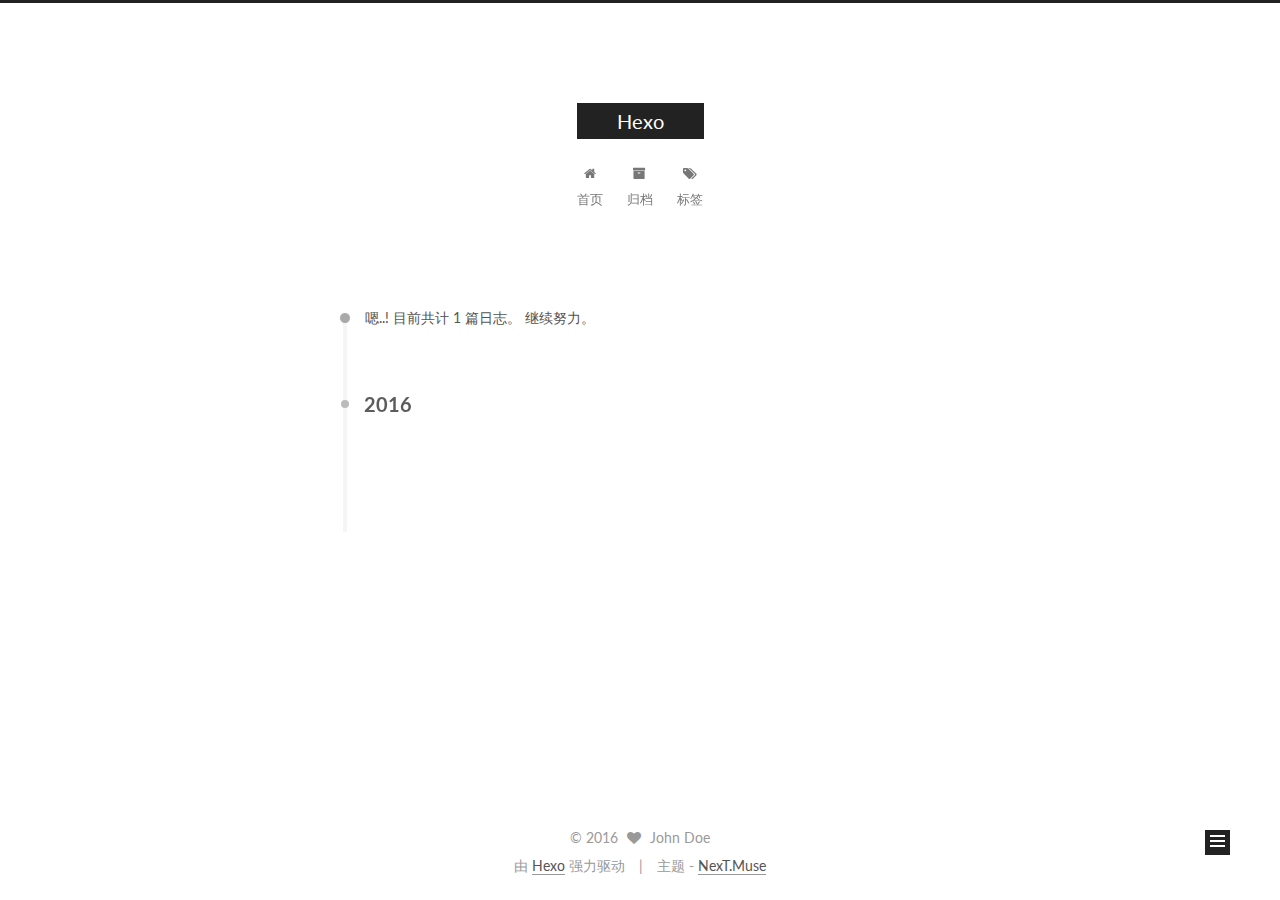
==== archives/index.html @ d37f1f88 "Site updated: 2016-05-10 18:14:00" ====
<!doctype html>



  


<html class="theme-next muse use-motion">
<head>
  <meta charset="UTF-8"/>
<meta http-equiv="X-UA-Compatible" content="IE=edge,chrome=1" />
<meta name="viewport" content="width=device-width, initial-scale=1, maximum-scale=1"/>



<meta http-equiv="Cache-Control" content="no-transform" />
<meta http-equiv="Cache-Control" content="no-siteapp" />












  
  
  <link href="/vendors/fancybox/source/jquery.fancybox.css?v=2.1.5" rel="stylesheet" type="text/css" />




  
  
  
  

  
    
    
  

  

  

  

  

  
    
    
    <link href="//fonts.googleapis.com/css?family=Lato:300,300italic,400,400italic,700,700italic&subset=latin,latin-ext" rel="stylesheet" type="text/css">
  






<link href="/vendors/font-awesome/css/font-awesome.min.css?v=4.4.0" rel="stylesheet" type="text/css" />

<link href="/css/main.css?v=5.0.1" rel="stylesheet" type="text/css" />


  <meta name="keywords" content="Hexo, NexT" />








  <link rel="shortcut icon" type="image/x-icon" href="/favicon.ico?v=5.0.1" />






<meta name="description">
<meta property="og:type" content="website">
<meta property="og:title" content="Hexo">
<meta property="og:url" content="http://yoursite.com/archives/index.html">
<meta property="og:site_name" content="Hexo">
<meta property="og:description">
<meta name="twitter:card" content="summary">
<meta name="twitter:title" content="Hexo">
<meta name="twitter:description">



<script type="text/javascript" id="hexo.configuration">
  var NexT = window.NexT || {};
  var CONFIG = {
    scheme: 'Muse',
    sidebar: {"position":"left","display":"post"},
    fancybox: true,
    motion: true,
    duoshuo: {
      userId: 0,
      author: '博主'
    }
  };
</script>

  <title> 归档 | Hexo </title>
</head>

<body itemscope itemtype="http://schema.org/WebPage" lang="zh-Hans">

  










  
  
    
  

  <div class="container one-collumn sidebar-position-left  page-archive  ">
    <div class="headband"></div>

    <header id="header" class="header" itemscope itemtype="http://schema.org/WPHeader">
      <div class="header-inner"><div class="site-meta ">
  

  <div class="custom-logo-site-title">
    <a href="/"  class="brand" rel="start">
      <span class="logo-line-before"><i></i></span>
      <span class="site-title">Hexo</span>
      <span class="logo-line-after"><i></i></span>
    </a>
  </div>
  <p class="site-subtitle"></p>
</div>

<div class="site-nav-toggle">
  <button>
    <span class="btn-bar"></span>
    <span class="btn-bar"></span>
    <span class="btn-bar"></span>
  </button>
</div>

<nav class="site-nav">
  

  
    <ul id="menu" class="menu">
      
        
        <li class="menu-item menu-item-home">
          <a href="/" rel="section">
            
              <i class="menu-item-icon fa fa-fw fa-home"></i> <br />
            
            首页
          </a>
        </li>
      
        
        <li class="menu-item menu-item-archives">
          <a href="/archives" rel="section">
            
              <i class="menu-item-icon fa fa-fw fa-archive"></i> <br />
            
            归档
          </a>
        </li>
      
        
        <li class="menu-item menu-item-tags">
          <a href="/tags" rel="section">
            
              <i class="menu-item-icon fa fa-fw fa-tags"></i> <br />
            
            标签
          </a>
        </li>
      

      
    </ul>
  

  
</nav>

 </div>
    </header>

    <main id="main" class="main">
      <div class="main-inner">
        <div class="content-wrap">
          <div id="content" class="content">
            

  <section id="posts" class="posts-collapse">
    <span class="archive-move-on"></span>

    <span class="archive-page-counter">
      
      
      
        
      
      嗯..! 目前共计 1 篇日志。 继续努力。
    </span>

    

      
      
      

      
        
        <div class="collection-title">
          <h2 class="archive-year motion-element" id="archive-year-2016">2016</h2>
        </div>
      
      

      

  <article class="post post-type-normal" itemscope itemtype="http://schema.org/Article">
    <header class="post-header">

      <h1 class="post-title">
        
            <a class="post-title-link" href="/2016/05/10/hello-world/" itemprop="url">
              
                <span itemprop="name">Hello World</span>
              
            </a>
        
      </h1>

      <div class="post-meta">
        <time class="post-time" itemprop="dateCreated"
              datetime="2016-05-10T17:59:43+08:00"
              content="2016-05-10" >
          05-10
        </time>
      </div>

    </header>
  </article>



    

  </section>

  



          </div>
          


          

        </div>
        
          
  
  <div class="sidebar-toggle">
    <div class="sidebar-toggle-line-wrap">
      <span class="sidebar-toggle-line sidebar-toggle-line-first"></span>
      <span class="sidebar-toggle-line sidebar-toggle-line-middle"></span>
      <span class="sidebar-toggle-line sidebar-toggle-line-last"></span>
    </div>
  </div>

  <aside id="sidebar" class="sidebar">
    <div class="sidebar-inner">

      

      

      <section class="site-overview sidebar-panel  sidebar-panel-active ">
        <div class="site-author motion-element" itemprop="author" itemscope itemtype="http://schema.org/Person">
          <img class="site-author-image" itemprop="image"
               src="/images/avatar.gif"
               alt="John Doe" />
          <p class="site-author-name" itemprop="name">John Doe</p>
          <p class="site-description motion-element" itemprop="description"></p>
        </div>
        <nav class="site-state motion-element">
          <div class="site-state-item site-state-posts">
            <a href="/archives">
              <span class="site-state-item-count">1</span>
              <span class="site-state-item-name">日志</span>
            </a>
          </div>

          

          

        </nav>

        

        <div class="links-of-author motion-element">
          
        </div>

        
        

        
        

      </section>

      

    </div>
  </aside>


        
      </div>
    </main>

    <footer id="footer" class="footer">
      <div class="footer-inner">
        <div class="copyright" >
  
  &copy; 
  <span itemprop="copyrightYear">2016</span>
  <span class="with-love">
    <i class="fa fa-heart"></i>
  </span>
  <span class="author" itemprop="copyrightHolder">John Doe</span>
</div>

<div class="powered-by">
  由 <a class="theme-link" href="http://hexo.io">Hexo</a> 强力驱动
</div>

<div class="theme-info">
  主题 -
  <a class="theme-link" href="https://github.com/iissnan/hexo-theme-next">
    NexT.Muse
  </a>
</div>

        

        
      </div>
    </footer>

    <div class="back-to-top">
      <i class="fa fa-arrow-up"></i>
    </div>
  </div>

  

<script type="text/javascript">
  if (Object.prototype.toString.call(window.Promise) !== '[object Function]') {
    window.Promise = null;
  }
</script>









  



  
  <script type="text/javascript" src="/vendors/jquery/index.js?v=2.1.3"></script>

  
  <script type="text/javascript" src="/vendors/fastclick/lib/fastclick.min.js?v=1.0.6"></script>

  
  <script type="text/javascript" src="/vendors/jquery_lazyload/jquery.lazyload.js?v=1.9.7"></script>

  
  <script type="text/javascript" src="/vendors/velocity/velocity.min.js?v=1.2.1"></script>

  
  <script type="text/javascript" src="/vendors/velocity/velocity.ui.min.js?v=1.2.1"></script>

  
  <script type="text/javascript" src="/vendors/fancybox/source/jquery.fancybox.pack.js?v=2.1.5"></script>


  


  <script type="text/javascript" src="/js/src/utils.js?v=5.0.1"></script>

  <script type="text/javascript" src="/js/src/motion.js?v=5.0.1"></script>



  
  

  
  
    <script type="text/javascript" id="motion.page.archive">
      $('.archive-year').velocity('transition.slideLeftIn');
    </script>
  


  


  <script type="text/javascript" src="/js/src/bootstrap.js?v=5.0.1"></script>



  



  



  
  
  

  

  

</body>
</html>
---- css/main.css ----
/* normalize.css v3.0.2 | MIT License | git.io/normalize */
html {
  font-family: sans-serif; /* 1 */
  -ms-text-size-adjust: 100%; /* 2 */
  -webkit-text-size-adjust: 100%; /* 2 */
}
body {
  margin: 0;
}
article,
aside,
details,
figcaption,
figure,
footer,
header,
hgroup,
main,
menu,
nav,
section,
summary {
  display: block;
}
audio,
canvas,
progress,
video {
  display: inline-block; /* 1 */
  vertical-align: baseline; /* 2 */
}
audio:not([controls]) {
  display: none;
  height: 0;
}
[hidden],
template {
  display: none;
}
a {
  background-color: transparent;
}
a:active,
a:hover {
  outline: 0;
}
abbr[title] {
  border-bottom: 1px dotted;
}
b,
strong {
  font-weight: bold;
}
dfn {
  font-style: italic;
}
h1 {
  font-size: 2em;
  margin: 0.67em 0;
}
mark {
  background: #ff0;
  color: #000;
}
small {
  font-size: 80%;
}
sub,
sup {
  font-size: 75%;
  line-height: 0;
  position: relative;
  vertical-align: baseline;
}
sup {
  top: -0.5em;
}
sub {
  bottom: -0.25em;
}
img {
  border: 0;
}
svg:not(:root) {
  overflow: hidden;
}
figure {
  margin: 1em 40px;
}
hr {
  -moz-box-sizing: content-box;
  box-sizing: content-box;
  height: 0;
}
pre {
  overflow: auto;
}
code,
kbd,
pre,
samp {
  font-family: monospace, monospace;
  font-size: 1em;
}
button,
input,
optgroup,
select,
textarea {
  color: inherit; /* 1 */
  font: inherit; /* 2 */
  margin: 0; /* 3 */
}
button {
  overflow: visible;
}
button,
select {
  text-transform: none;
}
button,
html input[type="button"],
input[type="reset"],
input[type="submit"] {
  -webkit-appearance: button; /* 2 */
  cursor: pointer; /* 3 */
}
button[disabled],
html input[disabled] {
  cursor: default;
}
button::-moz-focus-inner,
input::-moz-focus-inner {
  border: 0;
  padding: 0;
}
input {
  line-height: normal;
}
input[type="checkbox"],
input[type="radio"] {
  box-sizing: border-box; /* 1 */
  padding: 0; /* 2 */
}
input[type="number"]::-webkit-inner-spin-button,
input[type="number"]::-webkit-outer-spin-button {
  height: auto;
}
input[type="search"] {
  -webkit-appearance: textfield; /* 1 */
  -moz-box-sizing: content-box;
  -webkit-box-sizing: content-box; /* 2 */
  box-sizing: content-box;
}
input[type="search"]::-webkit-search-cancel-button,
input[type="search"]::-webkit-search-decoration {
  -webkit-appearance: none;
}
fieldset {
  border: 1px solid #c0c0c0;
  margin: 0 2px;
  padding: 0.35em 0.625em 0.75em;
}
legend {
  border: 0; /* 1 */
  padding: 0; /* 2 */
}
textarea {
  overflow: auto;
}
optgroup {
  font-weight: bold;
}
table {
  border-collapse: collapse;
  border-spacing: 0;
}
td,
th {
  padding: 0;
}
::selection {
  background: #262a30;
  color: #fff;
}
body {
  position: relative;
  font-family: 'Lato', "PingFang SC", "Microsoft YaHei", sans-serif;
  font-size: 14px;
  line-height: 2;
  color: #555;
  background: #fff;
}
@media (max-width: 767px) {
  body {
    padding-right: 0 !important;
  }
}
@media (min-width: 768px) and (max-width: 991px) {
  body {
    padding-right: 0 !important;
  }
}
@media (min-width: 1600px) {
  body {
    font-size: 16px;
  }
}
h1,
h2,
h3,
h4,
h5,
h6 {
  margin: 0;
  padding: 0;
  font-weight: bold;
  line-height: 1.5;
  font-family: 'Lato', "PingFang SC", "Microsoft YaHei", sans-serif;
}
h2,
h3,
h4,
h5,
h6 {
  margin: 20px 0 15px;
}
h1 {
  font-size: 22px;
}
@media (max-width: 767px) {
  h1 {
    font-size: 18px;
  }
}
h2 {
  font-size: 20px;
}
@media (max-width: 767px) {
  h2 {
    font-size: 16px;
  }
}
h3 {
  font-size: 18px;
}
@media (max-width: 767px) {
  h3 {
    font-size: 14px;
  }
}
h4 {
  font-size: 16px;
}
@media (max-width: 767px) {
  h4 {
    font-size: 12px;
  }
}
h5 {
  font-size: 14px;
}
@media (max-width: 767px) {
  h5 {
    font-size: 10px;
  }
}
h6 {
  font-size: 12px;
}
@media (max-width: 767px) {
  h6 {
    font-size: 8px;
  }
}
p {
  margin: 0 0 25px 0;
}
a {
  color: #555;
  text-decoration: none;
  border-bottom: 1px solid #999;
  word-wrap: break-word;
}
a:hover {
  color: #222;
  border-bottom-color: #222;
}
ul {
  list-style: none;
}
blockquote {
  margin: 0;
  padding: 0;
}
img {
  display: block;
  margin: auto;
  max-width: 100%;
  height: auto;
}
hr {
  margin: 40px 0;
  height: 3px;
  border: none;
  background-color: #ddd;
  background-image: repeating-linear-gradient(-45deg, #fff, #fff 4px, transparent 4px, transparent 8px);
}
blockquote {
  padding: 0 15px;
  color: #666;
  border-left: 4px solid #ddd;
}
blockquote cite::before {
  content: "-";
  padding: 0 5px;
}
dt {
  font-weight: 700;
}
dd {
  margin: 0;
  padding: 0;
}
.text-left {
  text-align: left;
}
.text-center {
  text-align: center;
}
.text-right {
  text-align: right;
}
.text-justify {
  text-align: justify;
}
.text-nowrap {
  white-space: nowrap;
}
.text-lowercase {
  text-transform: lowercase;
}
.text-uppercase {
  text-transform: uppercase;
}
.text-capitalize {
  text-transform: capitalize;
}
.center-block {
  display: block;
  margin-left: auto;
  margin-right: auto;
}
.clearfix:before,
.clearfix:after {
  content: " ";
  display: table;
}
.clearfix:after {
  clear: both;
}
.pullquote {
  width: 45%;
}
.pullquote.left {
  float: left;
  margin-left: 5px;
  margin-right: 10px;
}
.pullquote.right {
  float: right;
  margin-left: 10px;
  margin-right: 5px;
}
.affix.affix.affix {
  position: fixed;
}
.translation {
  margin-top: -20px;
  font-size: 14px;
  color: #999;
}
.scrollbar-measure {
  width: 100px;
  height: 100px;
  overflow: scroll;
  position: absolute;
  top: -9999px;
}
.use-motion .motion-element {
  opacity: 0;
}
#local-search-input {
  padding: 3px;
  border: none;
  text-indent: 14px;
  border-radius: 0;
  width: 140px;
  outline: none;
  border-bottom: 1px solid #999;
  background: inherit;
  opacity: 0.5;
}
#local-search-input:focus {
  opacity: 1;
}
.search-icon {
  position: absolute;
  top: 9px;
}
table {
  margin: 20px 0;
  width: 100%;
  border-collapse: collapse;
  border-spacing: 0;
  border: 1px solid #ddd;
  font-size: 14px;
  table-layout: fixed;
  word-wrap: break-all;
}
table>tbody>tr:nth-of-type(odd) {
  background-color: #f9f9f9;
}
table>tbody>tr:hover {
  background-color: #f5f5f5;
}
caption,
th,
td {
  padding: 8px;
  text-align: left;
  vertical-align: middle;
  font-weight: normal;
}
th,
td {
  border-bottom: 3px solid #ddd;
  border-right: 1px solid #eee;
}
th {
  padding-bottom: 10px;
  font-weight: 700;
}
td {
  border-bottom-width: 1px;
}
html,
body {
  height: 100%;
}
.container {
  position: relative;
  min-height: 100%;
}
.header-inner {
  margin: 0 auto;
  padding: 100px 0 70px;
  width: 700px;
}
@media (min-width: 1600px) {
  .container .header-inner {
    width: 900px;
  }
}
.main {
  padding-bottom: 150px;
}
.main-inner {
  margin: 0 auto;
  width: 700px;
}
@media (min-width: 1600px) {
  .container .main-inner {
    width: 900px;
  }
}
.footer {
  position: absolute;
  left: 0;
  bottom: 0;
  width: 100%;
  min-height: 50px;
}
.footer-inner {
  box-sizing: border-box;
  margin: 20px auto;
  width: 700px;
}
@media (min-width: 1600px) {
  .container .footer-inner {
    width: 900px;
  }
}
pre,
.highlight {
  overflow: auto;
  margin: 20px 0;
  padding: 15px;
  font-size: 13px;
  color: #ccc;
  background: #2d2d2d;
  line-height: 1.6;
}
pre,
code {
  font-family: consolas, Menlo, "PingFang SC", "Microsoft YaHei", monospace;
}
code {
  padding: 2px 4px;
  word-break: break-all;
  color: #555;
  background: #eee;
  border-radius: 4px;
  font-size: 13px;
}
pre code {
  padding: 0;
  color: #ccc;
  background: none;
  text-shadow: none;
}
.highlight pre {
  border: none;
  margin: 0;
  padding: 1px;
}
.highlight table {
  margin: 0;
  width: auto;
  border: none;
}
.highlight td {
  border: none;
  padding: 0;
}
.highlight figcaption {
  font-size: 1em;
  color: #ccc;
  line-height: 1em;
  margin-bottom: 1em;
}
.highlight figcaption:before,
.highlight figcaption:after {
  content: " ";
  display: table;
}
.highlight figcaption:after {
  clear: both;
}
.highlight figcaption a {
  float: right;
  color: #ccc;
}
.highlight figcaption a:hover {
  border-bottom-color: #ccc;
}
.highlight .gutter pre {
  color: #666;
  text-align: right;
  padding-right: 20px;
}
.highlight .line {
  height: 20px;
}
.gist table {
  width: auto;
}
.gist table td {
  border: none;
}
pre .comment {
  color: #999;
}
pre .variable,
pre .attribute,
pre .tag,
pre .regexp,
pre .ruby .constant,
pre .xml .tag .title,
pre .xml .pi,
pre .xml .doctype,
pre .html .doctype,
pre .css .id,
pre .css .class,
pre .css .pseudo {
  color: #f2777a;
}
pre .number,
pre .preprocessor,
pre .built_in,
pre .literal,
pre .params,
pre .constant,
pre .command {
  color: #f99157;
}
pre .ruby .class .title,
pre .css .rules .attribute,
pre .string,
pre .value,
pre .inheritance,
pre .header,
pre .ruby .symbol,
pre .xml .cdata,
pre .special,
pre .number,
pre .formula {
  color: #9c9;
}
pre .title,
pre .css .hexcolor {
  color: #6cc;
}
pre .function,
pre .python .decorator,
pre .python .title,
pre .ruby .function .title,
pre .ruby .title .keyword,
pre .perl .sub,
pre .javascript .title,
pre .coffeescript .title {
  color: #69c;
}
pre .keyword,
pre .javascript .function {
  color: #c9c;
}
.full-image.full-image.full-image {
  border: none;
  max-width: 100%;
  width: auto;
  margin: 20px auto;
}
@media (min-width: 992px) {
  .full-image.full-image.full-image {
    max-width: none;
    width: 126%;
    margin: 0 -13%;
  }
}
.blockquote-center,
.page-home .post-type-quote blockquote,
.page-post-detail .post-type-quote blockquote {
  position: relative;
  margin: 40px 0;
  padding: 0;
  border-left: none;
  text-align: center;
}
.blockquote-center::before,
.page-home .post-type-quote blockquote::before,
.page-post-detail .post-type-quote blockquote::before,
.blockquote-center::after,
.page-home .post-type-quote blockquote::after,
.page-post-detail .post-type-quote blockquote::after {
  position: absolute;
  content: ' ';
  display: block;
  width: 100%;
  height: 24px;
  opacity: 0.2;
  background-repeat: no-repeat;
  background-position: 0 -6px;
  background-size: 22px 22px;
}
.blockquote-center::before,
.page-home .post-type-quote blockquote::before,
.page-post-detail .post-type-quote blockquote::before {
  top: -20px;
  background-image: url("../images/quote-l.svg");
  border-top: 1px solid #ccc;
}
.blockquote-center::after,
.page-home .post-type-quote blockquote::after,
.page-post-detail .post-type-quote blockquote::after {
  bottom: -20px;
  background-image: url("../images/quote-r.svg");
  border-bottom: 1px solid #ccc;
  background-position: 100% 8px;
}
.blockquote-center p,
.page-home .post-type-quote blockquote p,
.page-post-detail .post-type-quote blockquote p,
.blockquote-center div,
.page-home .post-type-quote blockquote div,
.page-post-detail .post-type-quote blockquote div {
  text-align: center;
}
.post .post-body .group-picture img {
  box-sizing: border-box;
  padding: 0 3px;
  border: none;
}
.post .group-picture-row {
  overflow: hidden;
  margin-top: 6px;
}
.post .group-picture-row:first-child {
  margin-top: 0;
}
.post .group-picture-column {
  float: left;
}
.page-post-detail .post-body .group-picture-column {
  float: none;
  margin-top: 10px;
  width: auto !important;
}
.page-post-detail .post-body .group-picture-column img {
  margin: 0 auto;
}
.page-archive .group-picture-container {
  overflow: hidden;
}
.page-archive .group-picture-row {
  float: left;
}
.page-archive .group-picture-row:first-child {
  margin-top: 6px;
}
.page-archive .group-picture-column {
  max-width: 150px;
  max-height: 150px;
}
.btn {
  display: inline-block;
  padding: 0 20px;
  font-size: 14px;
  color: #fff;
  background: #222;
  border: 2px solid #222;
  text-decoration: none;
  border-radius: 0;
  transition-property: background-color;
  transition-duration: 0.2s;
  transition-timing-function: ease-in-out;
  transition-delay: 0s;
}
.btn:hover,
.post-more-link .btn:hover {
  border-color: #222;
  color: #222;
  background: #fff;
}
.btn-bar {
  display: block;
  width: 22px;
  height: 2px;
  background: #555;
  border-radius: 1px;
}
.btn-bar+.btn-bar {
  margin-top: 4px;
}
.pagination {
  margin: 120px 0 40px;
  text-align: center;
  border-top: 1px solid #eee;
}
.page-number-basic,
.pagination .prev,
.pagination .next,
.pagination .page-number,
.pagination .space {
  display: inline-block;
  position: relative;
  top: -1px;
  margin: 0 10px;
  padding: 0 10px;
  line-height: 30px;
}
@media (max-width: 767px) {
  .page-number-basic,
  .pagination .prev,
  .pagination .next,
  .pagination .page-number,
  .pagination .space {
    margin: 0 5px;
  }
}
.pagination .prev,
.pagination .next,
.pagination .page-number {
  border-bottom: 0;
  border-top: 1px solid #eee;
  transition-property: border-color;
  transition-duration: 0.2s;
  transition-timing-function: ease-in-out;
  transition-delay: 0s;
}
.pagination .prev:hover,
.pagination .next:hover,
.pagination .page-number:hover {
  border-top-color: #222;
}
.pagination .space {
  padding: 0;
  margin: 0;
}
.pagination .prev {
  margin-left: 0;
}
.pagination .next {
  margin-right: 0;
}
.pagination .page-number.current {
  color: #fff;
  background: #ccc;
  border-top-color: #ccc;
}
@media (max-width: 767px) {
  .pagination {
    border-top: none;
  }
  .pagination .prev,
  .pagination .next,
  .pagination .page-number {
    margin-bottom: 10px;
    border-top: 0;
    border-bottom: 1px solid #eee;
  }
  .pagination .prev:hover,
  .pagination .next:hover,
  .pagination .page-number:hover {
    border-bottom-color: #222;
  }
}
.comments {
  margin: 60px 20px 0;
}
.tag-cloud {
  text-align: center;
}
.tag-cloud a {
  display: inline-block;
  margin: 10px;
}
.back-to-top {
  box-sizing: border-box;
  position: fixed;
  bottom: -100px;
  right: 50px;
  z-index: 1050;
  padding: 0 6px;
  width: 25px;
  background: #222;
  font-size: 12px;
  opacity: 1;
  color: #fff;
  cursor: pointer;
  text-align: center;
  -webkit-transform: translateZ(0);
  transition-property: bottom;
  transition-duration: 0.2s;
  transition-timing-function: ease-in-out;
  transition-delay: 0s;
}
@media (max-width: 767px) {
  .back-to-top {
    display: none;
  }
}
@media (min-width: 768px) and (max-width: 991px) {
  .back-to-top {
    display: none;
  }
}
.back-to-top.back-to-top-on {
  bottom: 19px;
}
.header {
  background: #fff;
}
.header-inner {
  position: relative;
}
.headband {
  height: 3px;
  background: #222;
}
.site-meta {
  margin: 0;
  text-align: center;
}
@media (max-width: 767px) {
  .site-meta {
    text-align: center;
  }
}
.brand {
  position: relative;
  display: inline-block;
  padding: 0 40px;
  color: #fff;
  background: #222;
  border-bottom: none;
}
.brand:hover {
  color: #fff;
}
.logo {
  display: inline-block;
  margin-right: 5px;
  line-height: 36px;
  vertical-align: top;
}
.site-title {
  display: inline-block;
  vertical-align: top;
  line-height: 36px;
  font-size: 20px;
  font-weight: normal;
  font-family: 'Lato', "PingFang SC", "Microsoft YaHei", sans-serif;
}
.site-subtitle {
  margin-top: 10px;
  font-size: 13px;
  color: #999;
}
.use-motion .brand {
  opacity: 0;
}
.use-motion .logo,
.use-motion .site-title,
.use-motion .site-subtitle {
  opacity: 0;
  position: relative;
  top: -10px;
}
.site-nav-toggle {
  display: none;
  position: absolute;
  top: 10px;
  left: 10px;
}
@media (max-width: 767px) {
  .site-nav-toggle {
    display: block;
  }
}
.site-nav-toggle button {
  margin-top: 2px;
  padding: 9px 10px;
  background: transparent;
  border: none;
}
@media (max-width: 767px) {
  .site-nav {
    display: none;
    margin: 0 -10px;
    padding: 0 10px;
    clear: both;
    border-top: 1px solid #ddd;
  }
}
@media (min-width: 768px) and (max-width: 991px) {
  .site-nav {
    display: block !important;
  }
}
@media (min-width: 992px) {
  .site-nav {
    display: block !important;
  }
}
.menu {
  margin-top: 20px;
  padding-left: 0;
  text-align: center;
}
.menu .menu-item {
  display: inline-block;
  margin: 0 10px;
}
@media screen and (max-width: 767px) {
  .menu .menu-item {
    margin-top: 10px;
  }
}
.menu .menu-item a {
  display: block;
  font-size: 13px;
  text-transform: capitalize;
  line-height: inherit;
  border-bottom: 1px solid transparent;
  transition-property: border-color;
  transition-duration: 0.2s;
  transition-timing-function: ease-in-out;
  transition-delay: 0s;
}
.menu .menu-item a:hover {
  border-bottom-color: #222;
}
.menu .menu-item .fa {
  margin-right: 5px;
}
.use-motion .menu-item {
  opacity: 0;
}
.post-body {
  font-family: 'Lato', "PingFang SC", "Microsoft YaHei", sans-serif;
}
@media (max-width: 767px) {
  .post-body {
    word-break: break-word;
  }
}
.post-body .fancybox img {
  display: block !important;
  margin: 0 auto;
  cursor: pointer;
  cursor: zoom-in;
  cursor: -webkit-zoom-in;
}
.post-body .image-caption,
.post-body .figure .caption {
  margin: 10px auto 15px;
  text-align: center;
  font-size: 14px;
  color: #999;
  font-weight: bold;
  line-height: 1;
}
.post-sticky-flag {
  display: inline-block;
  font-size: 16px;
  -ms-transform: rotate(30deg);
  -webkit-transform: rotate(30deg);
  -moz-transform: rotate(30deg);
  -ms-transform: rotate(30deg);
  -o-transform: rotate(30deg);
  transform: rotate(30deg);
}
.posts-expand {
  padding-top: 40px;
}
@media (max-width: 767px) {
  .posts-expand {
    margin: 0 20px;
  }
  .post-body pre,
  .post-body .highlight {
    padding: 10px;
  }
  .post-body pre .gutter pre,
  .post-body .highlight .gutter pre {
    padding-right: 10px;
  }
}
@media (min-width: 992px) {
  .posts-expand .post-body {
    text-align: justify;
  }
}
.posts-expand .post-body h2,
.posts-expand .post-body h3,
.posts-expand .post-body h4,
.posts-expand .post-body h5,
.posts-expand .post-body h6 {
  padding-top: 10px;
}
.posts-expand .post-body h2 .header-anchor,
.posts-expand .post-body h3 .header-anchor,
.posts-expand .post-body h4 .header-anchor,
.posts-expand .post-body h5 .header-anchor,
.posts-expand .post-body h6 .header-anchor {
  float: right;
  margin-left: 10px;
  color: #ccc;
  border-bottom-style: none;
  visibility: hidden;
}
.posts-expand .post-body h2 .header-anchor:hover,
.posts-expand .post-body h3 .header-anchor:hover,
.posts-expand .post-body h4 .header-anchor:hover,
.posts-expand .post-body h5 .header-anchor:hover,
.posts-expand .post-body h6 .header-anchor:hover {
  color: inherit;
}
.posts-expand .post-body h2:hover .header-anchor,
.posts-expand .post-body h3:hover .header-anchor,
.posts-expand .post-body h4:hover .header-anchor,
.posts-expand .post-body h5:hover .header-anchor,
.posts-expand .post-body h6:hover .header-anchor {
  visibility: visible;
}
.posts-expand .post-body ul li {
  list-style: circle;
}
.posts-expand .post-body img {
  box-sizing: border-box;
  margin: auto;
  padding: 3px;
  border: 1px solid #ddd;
}
.posts-expand .fancybox img {
  margin: 0 auto;
}
@media (max-width: 767px) {
  .posts-collapse {
    margin: 0 20px;
  }
  .posts-collapse .post-title,
  .posts-collapse .post-meta {
    display: block;
    width: auto;
    text-align: left;
  }
}
.posts-collapse {
  position: relative;
  z-index: 1010;
  margin-left: 55px;
}
.posts-collapse::after {
  content: " ";
  position: absolute;
  top: 20px;
  left: 0;
  margin-left: -2px;
  width: 4px;
  height: 100%;
  background: #f5f5f5;
  z-index: -1;
}
@media (max-width: 767px) {
  .posts-collapse {
    margin: 0 20px;
  }
}
.posts-collapse .collection-title {
  position: relative;
  margin: 60px 0;
}
.posts-collapse .collection-title h2 {
  margin-left: 20px;
}
.posts-collapse .collection-title small {
  color: #bbb;
}
.posts-collapse .collection-title::before {
  content: " ";
  position: absolute;
  left: 0;
  top: 50%;
  margin-left: -4px;
  margin-top: -4px;
  width: 8px;
  height: 8px;
  background: #bbb;
  border-radius: 50%;
}
.posts-collapse .post {
  margin: 30px 0;
}
.posts-collapse .post-header {
  position: relative;
  transition-duration: 0.2s;
  transition-timing-function: ease-in-out;
  transition-delay: 0s;
  transition-property: border;
  border-bottom: 1px dashed #ccc;
}
.posts-collapse .post-header::before {
  content: " ";
  position: absolute;
  left: 0;
  top: 12px;
  width: 6px;
  height: 6px;
  margin-left: -4px;
  background: #bbb;
  border-radius: 50%;
  border: 1px solid #fff;
  transition-duration: 0.2s;
  transition-timing-function: ease-in-out;
  transition-delay: 0s;
  transition-property: background;
}
.posts-collapse .post-header:hover {
  border-bottom-color: #666;
}
.posts-collapse .post-header:hover::before {
  background: #222;
}
.posts-collapse .post-meta {
  position: absolute;
  font-size: 12px;
  left: 20px;
  top: 5px;
}
.posts-collapse .post-comments-count {
  display: none;
}
.posts-collapse .post-title {
  margin-left: 60px;
  font-size: 16px;
  font-weight: normal;
  line-height: inherit;
}
.posts-collapse .post-title::after {
  margin-left: 3px;
  opacity: 0.6;
}
.posts-collapse .post-title a {
  color: #666;
  border-bottom: none;
}
.page-home .post-type-quote .post-header,
.page-post-detail .post-type-quote .post-header,
.page-home .post-type-quote .post-tags,
.page-post-detail .post-type-quote .post-tags {
  display: none;
}
.posts-expand .post-title {
  font-size: 26px;
  text-align: center;
  word-break: break-word;
  font-weight: 400;
}
@media (max-width: 767px) {
  .posts-expand .post-title {
    font-size: 22px;
  }
}
.posts-expand .post-title-link {
  display: inline-block;
  position: relative;
  color: #555;
  border-bottom: none;
  line-height: 1.2;
  vertical-align: top;
}
.posts-expand .post-title-link::before {
  content: "";
  position: absolute;
  width: 100%;
  height: 2px;
  bottom: 0;
  left: 0;
  background-color: #000;
  visibility: hidden;
  -webkit-transform: scaleX(0);
  -moz-transform: scaleX(0);
  -ms-transform: scaleX(0);
  -o-transform: scaleX(0);
  transform: scaleX(0);
  transition-duration: 0.2s;
  transition-timing-function: ease-in-out;
  transition-delay: 0s;
}
.posts-expand .post-title-link:hover::before {
  visibility: visible;
  -webkit-transform: scaleX(1);
  -moz-transform: scaleX(1);
  -ms-transform: scaleX(1);
  -o-transform: scaleX(1);
  transform: scaleX(1);
}
.posts-expand .post-title-link .fa {
  font-size: 16px;
}
.posts-expand .post-meta {
  margin: 3px 0 60px 0;
  color: #999;
  font-family: 'Lato', "PingFang SC", "Microsoft YaHei", sans-serif;
  font-size: 12px;
  text-align: center;
}
.posts-expand .post-meta .post-category-list {
  display: inline-block;
  margin: 0;
  padding: 3px;
}
.posts-expand .post-meta .post-category-list-link {
  color: #999;
}
.post-meta-item-icon {
  display: none;
  margin-right: 3px;
}
@media (min-width: 768px) and (max-width: 991px) {
  .post-meta-item-icon {
    display: inline-block;
  }
}
@media (max-width: 767px) {
  .post-meta-item-icon {
    display: inline-block;
  }
}
@media (min-width: 768px) and (max-width: 991px) {
  .post-meta-item-text {
    display: none;
  }
}
@media (max-width: 767px) {
  .post-meta-item-text {
    display: none;
  }
}
@media (max-width: 767px) {
  .posts-expand .post-comments-count {
    display: none;
  }
}
.post-more-link {
  margin-top: 50px;
}
.post-more-link .btn {
  color: #fff;
  font-size: 14px;
  background: #222;
  border-radius: 0;
  line-height: 2;
}
.posts-expand .post-tags {
  margin-top: 40px;
  text-align: center;
}
.posts-expand .post-tags a {
  display: inline-block;
  margin-right: 10px;
  font-size: 13px;
}
.post-nav {
  overflow: hidden;
  margin-top: 60px;
  padding: 10px;
  white-space: nowrap;
  border-top: 1px solid #eee;
}
.post-nav-item {
  display: inline-block;
  width: 50%;
  white-space: normal;
}
.post-nav-item a {
  position: relative;
  display: inline-block;
  line-height: 25px;
  font-size: 14px;
  color: #555;
  border-bottom: none;
}
.post-nav-item a:hover {
  color: #222;
  border-bottom: none;
}
.post-nav-item a:active {
  top: 2px;
}
.post-nav-item a i {
  font-size: 12px;
}
.post-nav-prev {
  text-align: right;
}
.posts-expand .post-eof {
  display: block;
  margin: 80px auto 60px;
  width: 8%;
  height: 1px;
  background: #ccc;
  text-align: center;
}
.post:last-child .post-eof.post-eof.post-eof {
  display: none;
}
.post-gallery {
  display: table;
  table-layout: fixed;
  width: 100%;
  border-collapse: separate;
}
.post-gallery-row {
  display: table-row;
}
.post-gallery .post-gallery-img {
  display: table-cell;
  text-align: center;
  vertical-align: middle;
  border: none;
}
.post-gallery .post-gallery-img img {
  max-width: 100%;
  max-height: 100%;
  border: none;
}
.fancybox-close,
.fancybox-close:hover {
  border: none;
}
.sidebar {
  position: fixed;
  right: 0;
  top: 0;
  bottom: 0;
  width: 0;
  z-index: 1040;
  box-shadow: inset 0 2px 6px #000;
  background: #222;
  -webkit-transform: translateZ(0);
}
.sidebar a {
  color: #999;
  border-bottom-color: #555;
}
.sidebar a:hover {
  color: #eee;
}
@media (min-width: 768px) and (max-width: 991px) {
  .sidebar {
    display: none !important;
  }
}
@media (max-width: 767px) {
  .sidebar {
    display: none !important;
  }
}
.sidebar-inner {
  position: relative;
  padding: 20px 10px;
  color: #999;
  text-align: center;
}
.sidebar-toggle {
  position: fixed;
  right: 50px;
  bottom: 45px;
  width: 15px;
  height: 15px;
  padding: 5px;
  background: #222;
  line-height: 0;
  z-index: 1050;
  cursor: pointer;
  -webkit-transform: translateZ(0);
}
@media (min-width: 768px) and (max-width: 991px) {
  .sidebar-toggle {
    display: none;
  }
}
@media (max-width: 767px) {
  .sidebar-toggle {
    display: none;
  }
}
.sidebar-toggle-line {
  position: relative;
  display: inline-block;
  vertical-align: top;
  height: 2px;
  width: 100%;
  background: #fff;
  margin-top: 3px;
}
.sidebar-toggle-line:first-child {
  margin-top: 0;
}
.site-author-image {
  display: block;
  margin: 0 auto;
  padding: 2px;
  max-width: 96px;
  height: auto;
  border: 2px solid #333;
}
.site-author-name {
  margin: 5px 0 0;
  text-align: center;
  color: #f5f5f5;
  font-weight: normal;
}
.site-description {
  margin-top: 5px;
  text-align: center;
  font-size: 14px;
  color: #999;
}
.site-state {
  overflow: hidden;
  line-height: 1.4;
  white-space: nowrap;
  text-align: center;
}
.site-state-item {
  display: inline-block;
  padding: 0 15px;
  border-left: 1px solid #333;
}
.site-state-item:first-child {
  border-left: none;
}
.site-state-item a {
  border-bottom: none;
}
.site-state-item-count {
  display: block;
  text-align: center;
  color: inherit;
  font-weight: 600;
  font-size: 18px;
}
.site-state-item-name {
  font-size: 13px;
  color: inherit;
}
.feed-link {
  margin-top: 20px;
}
.feed-link a {
  display: inline-block;
  padding: 0 15px;
  color: #fc6423;
  border: 1px solid #fc6423;
  border-radius: 4px;
}
.feed-link a i {
  color: #fc6423;
  font-size: 14px;
}
.feed-link a:hover {
  color: #fff;
  background: #fc6423;
}
.feed-link a:hover i {
  color: #fff;
}
.links-of-author {
  margin-top: 20px;
}
.links-of-author a {
  display: inline-block;
  vertical-align: middle;
  margin-right: 10px;
  margin-bottom: 10px;
  border-bottom-color: #555;
  font-size: 13px;
}
.links-of-author a:before {
  display: inline-block;
  vertical-align: middle;
  margin-right: 3px;
  content: " ";
  width: 4px;
  height: 4px;
  border-radius: 50%;
  background: #fff;
}
.links-of-blogroll {
  font-size: 13px;
}
.links-of-blogroll-title {
  margin-top: 20px;
  font-size: 14px;
  font-weight: 600;
}
.links-of-blogroll-list {
  margin: 0;
  padding: 0;
}
.links-of-blogroll-item {
  padding: 2px 10px;
}
.sidebar-nav {
  margin: 0 0 20px;
  padding-left: 0;
}
.sidebar-nav li {
  display: inline-block;
  cursor: pointer;
  border-bottom: 1px solid transparent;
  font-size: 14px;
  color: #555;
}
.sidebar-nav li:hover {
  color: #f5f5f5;
}
.page-post-detail .sidebar-nav-toc {
  padding: 0 5px;
}
.page-post-detail .sidebar-nav-overview {
  margin-left: 10px;
}
.sidebar-nav .sidebar-nav-active {
  color: #87daff;
  border-bottom-color: #87daff;
}
.sidebar-nav .sidebar-nav-active:hover {
  color: #87daff;
}
.sidebar-panel {
  display: none;
}
.sidebar-panel-active {
  display: block;
}
.post-toc-empty {
  font-size: 14px;
  color: #666;
}
.post-toc-wrap {
  overflow: hidden;
}
.post-toc {
  overflow: auto;
}
.post-toc ol {
  margin: 0;
  padding: 0 2px 5px 10px;
  text-align: left;
  list-style: none;
  font-size: 14px;
}
.post-toc ol > ol {
  padding-left: 0;
}
.post-toc ol a {
  transition-duration: 0.2s;
  transition-timing-function: ease-in-out;
  transition-delay: 0s;
  transition-property: all;
  color: #999;
  border-bottom-color: #555;
}
.post-toc ol a:hover {
  color: #ccc;
  border-bottom-color: #ccc;
}
.post-toc .nav-item {
  overflow: hidden;
  text-overflow: ellipsis;
  white-space: nowrap;
  line-height: 1.8;
}
.post-toc .nav .nav-child {
  display: none;
}
.post-toc .nav .active > .nav-child {
  display: block;
}
.post-toc .nav .active-current > .nav-child {
  display: block;
}
.post-toc .nav .active-current > .nav-child > .nav-item {
  display: block;
}
.post-toc .nav .active > a {
  color: #87daff;
  border-bottom-color: #87daff;
}
.post-toc .nav .active-current > a {
  color: #87daff;
}
.post-toc .nav .active-current > a:hover {
  color: #87daff;
}
.footer {
  font-size: 14px;
  color: #999;
}
.footer img {
  border: none;
}
.footer-inner {
  text-align: center;
}
.with-love {
  display: inline-block;
  margin: 0 5px;
}
.powered-by,
.theme-info {
  display: inline-block;
}
.powered-by {
  margin-right: 10px;
}
.powered-by::after {
  content: "|";
  padding-left: 10px;
}
.cc-license {
  margin-top: 10px;
  text-align: center;
}
.cc-license .cc-opacity {
  opacity: 0.7;
  border-bottom: none;
}
.cc-license .cc-opacity:hover {
  opacity: 0.9;
}
.cc-license img {
  display: inline-block;
}
.theme-next #ds-thread #ds-reset {
  color: #555;
}
.theme-next #ds-thread #ds-reset .ds-replybox {
  margin-bottom: 30px;
}
.theme-next #ds-thread #ds-reset .ds-replybox .ds-avatar,
.theme-next #ds-reset .ds-avatar img {
  box-shadow: none;
}
.theme-next #ds-thread #ds-reset .ds-textarea-wrapper {
  border-color: #c7d4e1;
  background: none;
  border-top-right-radius: 3px;
  border-top-left-radius: 3px;
}
.theme-next #ds-thread #ds-reset .ds-textarea-wrapper textarea {
  height: 60px;
}
.theme-next #ds-reset .ds-rounded-top {
  border-radius: 0;
}
.theme-next #ds-thread #ds-reset .ds-post-toolbar {
  box-sizing: border-box;
  border: 1px solid #c7d4e1;
  background: #f6f8fa;
}
.theme-next #ds-thread #ds-reset .ds-post-options {
  height: 40px;
  border: none;
  background: none;
}
.theme-next #ds-thread #ds-reset .ds-toolbar-buttons {
  top: 11px;
}
.theme-next #ds-thread #ds-reset .ds-sync {
  top: 5px;
}
.theme-next #ds-thread #ds-reset .ds-post-button {
  top: 4px;
  right: 5px;
  width: 90px;
  height: 30px;
  border: 1px solid #c5ced7;
  border-radius: 3px;
  background-image: linear-gradient(#fbfbfc, #f5f7f9);
  color: #60676d;
}
.theme-next #ds-thread #ds-reset .ds-post-button:hover {
  background-position: 0 -30px;
  color: #60676d;
}
.theme-next #ds-thread #ds-reset .ds-comments-info {
  padding: 10px 0;
}
.theme-next #ds-thread #ds-reset .ds-sort {
  display: none;
}
.theme-next #ds-thread #ds-reset li.ds-tab a.ds-current {
  border: none;
  background: #f6f8fa;
  color: #60676d;
}
.theme-next #ds-thread #ds-reset li.ds-tab a.ds-current:hover {
  background-color: #e9f0f7;
  color: #60676d;
}
.theme-next #ds-thread #ds-reset li.ds-tab a {
  border-radius: 2px;
  padding: 5px;
}
.theme-next #ds-thread #ds-reset .ds-login-buttons p {
  color: #999;
  line-height: 36px;
}
.theme-next #ds-thread #ds-reset .ds-login-buttons .ds-service-list li {
  height: 28px;
}
.theme-next #ds-thread #ds-reset .ds-service-list a {
  background: none;
  padding: 5px;
  border: 1px solid;
  border-radius: 3px;
  text-align: center;
}
.theme-next #ds-thread #ds-reset .ds-service-list a:hover {
  color: #fff;
  background: #666;
}
.theme-next #ds-thread #ds-reset .ds-service-list .ds-weibo {
  color: #fc9b00;
  border-color: #fc9b00;
}
.theme-next #ds-thread #ds-reset .ds-service-list .ds-weibo:hover {
  background: #fc9b00;
}
.theme-next #ds-thread #ds-reset .ds-service-list .ds-qq {
  color: #60a3ec;
  border-color: #60a3ec;
}
.theme-next #ds-thread #ds-reset .ds-service-list .ds-qq:hover {
  background: #60a3ec;
}
.theme-next #ds-thread #ds-reset .ds-service-list .ds-renren {
  color: #2e7ac4;
  border-color: #2e7ac4;
}
.theme-next #ds-thread #ds-reset .ds-service-list .ds-renren:hover {
  background: #2e7ac4;
}
.theme-next #ds-thread #ds-reset .ds-service-list .ds-douban {
  color: #37994c;
  border-color: #37994c;
}
.theme-next #ds-thread #ds-reset .ds-service-list .ds-douban:hover {
  background: #37994c;
}
.theme-next #ds-thread #ds-reset .ds-service-list .ds-kaixin {
  color: #fef20d;
  border-color: #fef20d;
}
.theme-next #ds-thread #ds-reset .ds-service-list .ds-kaixin:hover {
  background: #fef20d;
}
.theme-next #ds-thread #ds-reset .ds-service-list .ds-netease {
  color: #f00;
  border-color: #f00;
}
.theme-next #ds-thread #ds-reset .ds-service-list .ds-netease:hover {
  background: #f00;
}
.theme-next #ds-thread #ds-reset .ds-service-list .ds-sohu {
  color: #ffcb05;
  border-color: #ffcb05;
}
.theme-next #ds-thread #ds-reset .ds-service-list .ds-sohu:hover {
  background: #ffcb05;
}
.theme-next #ds-thread #ds-reset .ds-service-list .ds-baidu {
  color: #2831e0;
  border-color: #2831e0;
}
.theme-next #ds-thread #ds-reset .ds-service-list .ds-baidu:hover {
  background: #2831e0;
}
.theme-next #ds-thread #ds-reset .ds-service-list .ds-google {
  color: #166bec;
  border-color: #166bec;
}
.theme-next #ds-thread #ds-reset .ds-service-list .ds-google:hover {
  background: #166bec;
}
.theme-next #ds-thread #ds-reset .ds-service-list .ds-weixin {
  color: #00ce0d;
  border-color: #00ce0d;
}
.theme-next #ds-thread #ds-reset .ds-service-list .ds-weixin:hover {
  background: #00ce0d;
}
.theme-next #ds-thread #ds-reset .ds-service-list .ds-more-services {
  border: none;
}
.theme-next #ds-thread #ds-reset .ds-service-list .ds-more-services:hover {
  background: none;
}
.theme-next #ds-reset .duoshuo-ua-admin {
  display: inline-block;
  color: #f00;
}
.theme-next #ds-reset .duoshuo-ua-platform,
.theme-next #ds-reset .duoshuo-ua-browser {
  color: #ccc;
}
.theme-next #ds-reset .duoshuo-ua-platform .fa,
.theme-next #ds-reset .duoshuo-ua-browser .fa {
  display: inline-block;
  margin-right: 3px;
}
.theme-next #ds-reset .duoshuo-ua-separator {
  display: inline-block;
  margin-left: 5px;
}
.theme-next .this_ua {
  background-color: #ccc !important;
  border-radius: 4px;
  padding: 0 5px !important;
  margin: 1px 1px !important;
  border: 1px solid #bbb !important;
  color: #fff;
  display: inline-block !important;
}
.theme-next .this_ua.admin {
  background-color: #d9534f !important;
  border-color: #d9534f !important;
}
.theme-next .this_ua.platform.iOS,
.theme-next .this_ua.platform.Mac,
.theme-next .this_ua.platform.Windows {
  background-color: #39b3d7 !important;
  border-color: #46b8da !important;
}
.theme-next .this_ua.platform.Linux {
  background-color: #3a3a3a !important;
  border-color: #1f1f1f !important;
}
.theme-next .this_ua.platform.Android {
  background-color: #00c47d !important;
  border-color: #01b171 !important;
}
.theme-next .this_ua.browser.Mobile,
.theme-next .this_ua.browser.Chrome {
  background-color: #5cb85c !important;
  border-color: #4cae4c !important;
}
.theme-next .this_ua.browser.Firefox {
  background-color: #f0ad4e !important;
  border-color: #eea236 !important;
}
.theme-next .this_ua.browser.Maxthon,
.theme-next .this_ua.browser.IE {
  background-color: #428bca !important;
  border-color: #357ebd !important;
}
.theme-next .this_ua.browser.baidu,
.theme-next .this_ua.browser.UCBrowser,
.theme-next .this_ua.browser.Opera {
  background-color: #d9534f !important;
  border-color: #d43f3a !important;
}
.theme-next .this_ua.browser.Android,
.theme-next .this_ua.browser.QQBrowser {
  background-color: #78ace9 !important;
  border-color: #4cae4c !important;
}
.post-spread {
  margin-top: 20px;
  text-align: center;
}
.jiathis_style {
  display: inline-block;
}
.jiathis_style a {
  border: none;
}
.post-spread {
  margin-top: 20px;
  text-align: center;
}
.bdshare-slide-button-box a {
  border: none;
}
.bdsharebuttonbox {
  display: inline-block;
}
.bdsharebuttonbox a {
  border: none;
}
ul.search-result-list {
  padding-left: 0px;
  margin: 0px 5px 0px 8px;
}
p.search-result {
  border-bottom: 1px dashed #ccc;
  padding: 5px 0;
}
a.search-result-title {
  font-weight: bold;
}
a.search-result {
  border-bottom: transparent;
  display: block;
  white-space: nowrap;
  overflow: hidden;
  text-overflow: ellipsis;
}
.search-keyword {
  border-bottom: 1px dashed #4088b8;
  font-weight: bold;
}
#local-search-result {
  height: 90%;
  overflow: auto;
}
.popup {
  display: none;
  position: fixed;
  top: 10%;
  left: 50%;
  width: 700px;
  height: 80%;
  margin-left: -350px;
  padding: 3px 0 0 10px;
  background: #fff;
  color: #333;
  z-index: 9999;
  border-radius: 5px;
}
@media (max-width: 767px) {
  .popup {
    padding: 3px;
    top: 0;
    left: 0;
    margin: 0;
    width: 100%;
    height: 100%;
    border-radius: 0px;
  }
}
.popoverlay {
  position: fixed;
  width: 100%;
  height: 100%;
  top: 0px;
  left: 0px;
  z-index: 2080;
  background-color: rgba(0,0,0,0.3);
}
#local-search-input {
  margin-bottom: 10px;
  width: 50%;
}
.popup-btn-close {
  position: absolute;
  top: 6px;
  right: 14px;
  color: #4ebd79;
  font-size: 14px;
  font-weight: bold;
  text-transform: uppercase;
  cursor: pointer;
}
#no-result {
  position: absolute;
  left: 44%;
  top: 42%;
  color: #ccc;
}
.site-uv,
.site-pv,
.page-pv {
  display: inline-block;
}
.site-uv .busuanzi-value,
.site-pv .busuanzi-value,
.page-pv .busuanzi-value {
  margin: 0 5px;
}
.site-uv {
  margin-right: 10px;
}
.site-uv::after {
  content: "|";
  padding-left: 10px;
}
.use-motion .post {
  opacity: 0;
}
.page-archive .archive-page-counter {
  position: relative;
  top: 3px;
  left: 20px;
}
@media (max-width: 767px) {
  .page-archive .archive-page-counter {
    top: 5px;
  }
}
.page-archive .posts-collapse .archive-move-on {
  position: absolute;
  top: 11px;
  left: 0;
  margin-left: -6px;
  width: 10px;
  height: 10px;
  opacity: 0.5;
  background: #555;
  border: 1px solid #fff;
  border-radius: 50%;
}
.category-all-page .category-all-title {
  text-align: center;
}
.category-all-page .category-all {
  margin-top: 20px;
}
.category-all-page .category-list {
  margin: 0;
  padding: 0;
  list-style: none;
}
.category-all-page .category-list-item {
  margin: 5px 10px;
}
.category-all-page .category-list-count {
  color: #bbb;
}
.category-all-page .category-list-count:before {
  display: inline;
  content: " (";
}
.category-all-page .category-list-count:after {
  display: inline;
  content: ") ";
}
.category-all-page .category-list-child {
  padding-left: 10px;
}
.page-post-detail .sidebar-toggle-line {
  background: #87daff;
}
.page-post-detail .comments {
  overflow: hidden;
}
@media (max-width: 767px) {
  .header-inner,
  .container .main-inner,
  .footer-inner {
    width: auto;
  }
}
.custom-logo .site-meta-headline {
  text-align: center;
}
.custom-logo .brand {
  background: none;
}
.custom-logo .site-title {
  margin: 10px auto 0;
  font-size: 24px;
  color: #222;
}
.custom-logo .site-title a {
  border: none;
}
.custom-logo-image {
  margin: 0 auto;
  padding: 5px;
  max-width: 150px;
  background: #fff;
}
@media (max-width: 767px) {
  .site-nav {
    position: absolute;
    left: 0;
    top: 52px;
    margin: 0;
    width: 100%;
    padding: 0;
    background: #fff;
    border-bottom: 1px solid #ddd;
  }
}
@media (max-width: 767px) {
  .menu {
    text-align: left;
  }
}
@media (max-width: 767px) {
  .menu .menu-item {
    display: block;
    margin: 0 10px;
    vertical-align: top;
  }
}
@media (max-width: 767px) {
  .menu .menu-item br {
    display: none;
  }
}
@media (max-width: 767px) {
  .menu .menu-item a {
    padding: 5px 10px;
  }
}
.menu .menu-item .fa {
  margin-right: 0;
}
.site-search form {
  display: none;
}
.links-of-blogroll-inline .links-of-blogroll-item {
  display: inline-block;
}
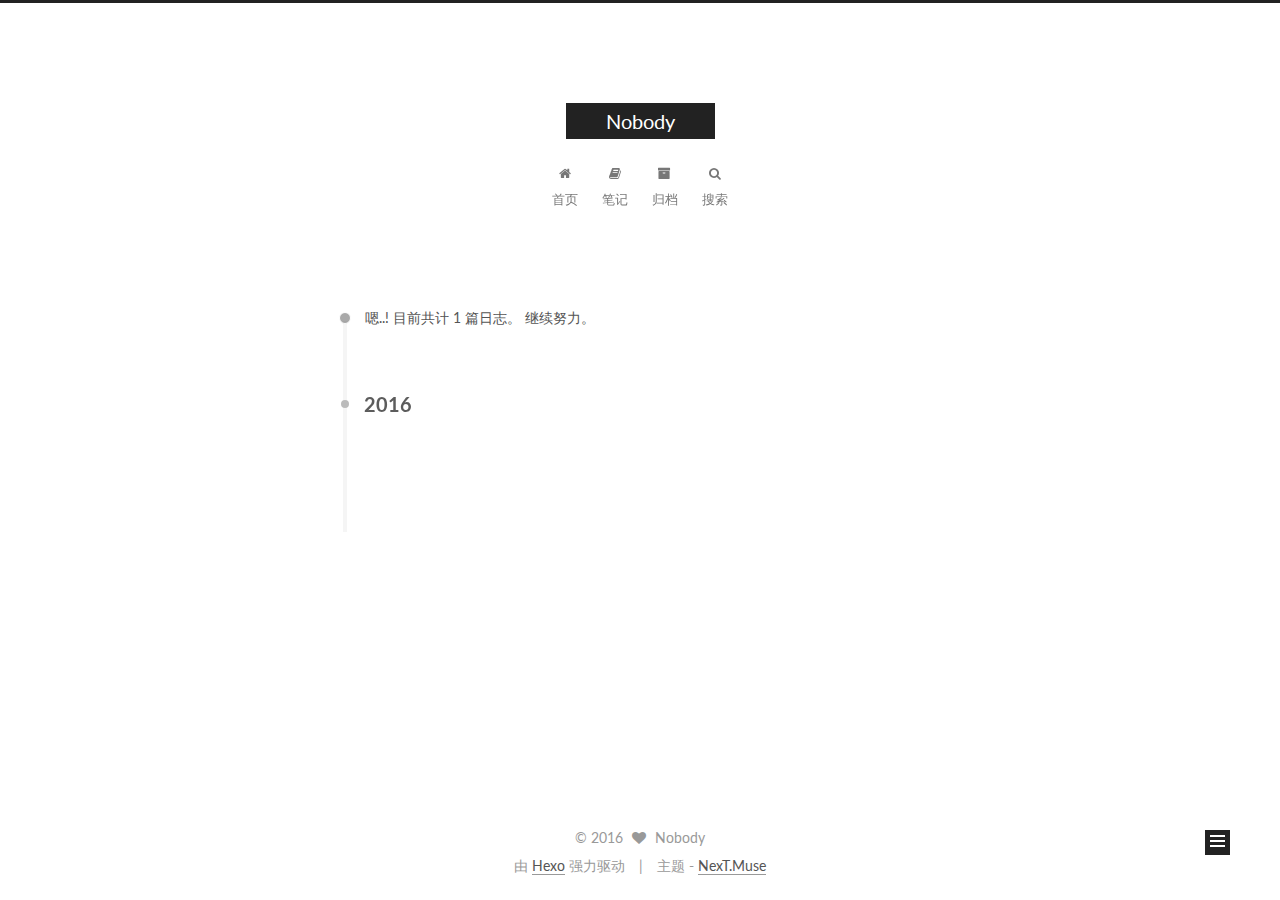
==== commit 28bb06e6: "Site updated: 2016-05-10 23:02:39" ====
--- a/archives/index.html
+++ b/archives/index.html
@@ -86,12 +86,12 @@
 
 <meta name="description">
 <meta property="og:type" content="website">
-<meta property="og:title" content="Hexo">
+<meta property="og:title" content="Nobody">
 <meta property="og:url" content="http://yoursite.com/archives/index.html">
-<meta property="og:site_name" content="Hexo">
+<meta property="og:site_name" content="Nobody">
 <meta property="og:description">
 <meta name="twitter:card" content="summary">
-<meta name="twitter:title" content="Hexo">
+<meta name="twitter:title" content="Nobody">
 <meta name="twitter:description">
 
 
@@ -110,7 +110,7 @@
   };
 </script>
 
-  <title> 归档 | Hexo </title>
+  <title> 归档 | Nobody </title>
 </head>
 
 <body itemscope itemtype="http://schema.org/WebPage" lang="zh-Hans">
@@ -141,7 +141,7 @@
   <div class="custom-logo-site-title">
     <a href="/"  class="brand" rel="start">
       <span class="logo-line-before"><i></i></span>
-      <span class="site-title">Hexo</span>
+      <span class="site-title">Nobody</span>
       <span class="logo-line-after"><i></i></span>
     </a>
   </div>
@@ -173,6 +173,16 @@
         </li>
       
         
+        <li class="menu-item menu-item-categories">
+          <a href="/categories" rel="section">
+            
+              <i class="menu-item-icon fa fa-fw fa-book"></i> <br />
+            
+            笔记
+          </a>
+        </li>
+      
+        
         <li class="menu-item menu-item-archives">
           <a href="/archives" rel="section">
             
@@ -182,21 +192,34 @@
           </a>
         </li>
       
-        
-        <li class="menu-item menu-item-tags">
-          <a href="/tags" rel="section">
-            
-              <i class="menu-item-icon fa fa-fw fa-tags"></i> <br />
-            
-            标签
+
+      
+        <li class="menu-item menu-item-search">
+          
+            <a href="#" class="popup-trigger">
+          
+            
+              <i class="menu-item-icon fa fa-search fa-fw"></i> <br />
+            
+            搜索
           </a>
         </li>
       
-
-      
     </ul>
   
 
+  
+    <div class="site-search">
+      
+  <div class="popup">
+ <span class="search-icon fa fa-search"></span>
+ <input type="text" id="local-search-input">
+ <div id="local-search-result"></div>
+ <span class="popup-btn-close">close</span>
+</div>
+
+
+    </div>
   
 </nav>
 
@@ -242,9 +265,9 @@
 
       <h1 class="post-title">
         
-            <a class="post-title-link" href="/2016/05/10/hello-world/" itemprop="url">
+            <a class="post-title-link" href="/第一篇文章/" itemprop="url">
               
-                <span itemprop="name">Hello World</span>
+                <span itemprop="name">第一篇文章</span>
               
             </a>
         
@@ -299,9 +322,9 @@
       <section class="site-overview sidebar-panel  sidebar-panel-active ">
         <div class="site-author motion-element" itemprop="author" itemscope itemtype="http://schema.org/Person">
           <img class="site-author-image" itemprop="image"
-               src="/images/avatar.gif"
-               alt="John Doe" />
-          <p class="site-author-name" itemprop="name">John Doe</p>
+               src="/uploads/avatar.png"
+               alt="Nobody" />
+          <p class="site-author-name" itemprop="name">Nobody</p>
           <p class="site-description motion-element" itemprop="description"></p>
         </div>
         <nav class="site-state motion-element">
@@ -313,6 +336,13 @@
           </div>
 
           
+            <div class="site-state-item site-state-categories">
+              <a href="/categories">
+                <span class="site-state-item-count">2</span>
+                <span class="site-state-item-name">分类</span>
+              </a>
+            </div>
+          
 
           
 
@@ -351,7 +381,7 @@
   <span class="with-love">
     <i class="fa fa-heart"></i>
   </span>
-  <span class="author" itemprop="copyrightHolder">John Doe</span>
+  <span class="author" itemprop="copyrightHolder">Nobody</span>
 </div>
 
 <div class="powered-by">
@@ -444,17 +474,264 @@
 
   
 
-
-
-  
-
-
-
-  
-  
-  
-
-  
+  
+    
+  
+
+  <script type="text/javascript">
+    var duoshuoQuery = {short_name:"mangolime"};
+    (function() {
+      var ds = document.createElement('script');
+      ds.type = 'text/javascript';ds.async = true;
+      ds.id = 'duoshuo-script';
+      ds.src = (document.location.protocol == 'https:' ? 'https:' : 'http:') + '//static.duoshuo.com/embed.js';
+      ds.charset = 'UTF-8';
+      (document.getElementsByTagName('head')[0]
+      || document.getElementsByTagName('body')[0]).appendChild(ds);
+    })();
+  </script>
+
+  
+    
+  
+
+
+
+
+
+  
+  
+  <script type="text/javascript">
+    // Popup Window;
+    var isfetched = false;
+    // Search DB path;
+    var search_path = "search.xml";
+    if (search_path.length == 0) {
+       search_path = "search.xml";
+    }
+    var path = "/" + search_path;
+    // monitor main search box;
+
+    function proceedsearch() {
+      $("body").append('<div class="popoverlay">').css('overflow', 'hidden');
+      $('.popup').toggle();
+
+    }
+    // search function;
+    var searchFunc = function(path, search_id, content_id) {
+    'use strict';
+    $.ajax({
+        url: path,
+        dataType: "xml",
+        async: true,
+        success: function( xmlResponse ) {
+            // get the contents from search data
+            isfetched = true;
+            $('.popup').detach().appendTo('.header-inner');
+            var datas = $( "entry", xmlResponse ).map(function() {
+                return {
+                    title: $( "title", this ).text(),
+                    content: $("content",this).text(),
+                    url: $( "url" , this).text()
+                };
+            }).get();
+            var $input = document.getElementById(search_id);
+            var $resultContent = document.getElementById(content_id);
+            $input.addEventListener('input', function(){
+                var matchcounts = 0;
+                var str='<ul class=\"search-result-list\">';                
+                var keywords = this.value.trim().toLowerCase().split(/[\s\-]+/);
+                $resultContent.innerHTML = "";
+                if (this.value.trim().length > 1) {
+                // perform local searching
+                datas.forEach(function(data) {
+                    var isMatch = true;
+                    var content_index = [];
+                    var data_title = data.title.trim().toLowerCase();
+                    var data_content = data.content.trim().replace(/<[^>]+>/g,"").toLowerCase();
+                    var data_url = data.url;
+                    var index_title = -1;
+                    var index_content = -1;
+                    var first_occur = -1;
+                    // only match artiles with not empty titles and contents
+                    if(data_title != '' && data_content != '') {
+                        keywords.forEach(function(keyword, i) {
+                            index_title = data_title.indexOf(keyword);
+                            index_content = data_content.indexOf(keyword);
+                            if( index_title < 0 && index_content < 0 ){
+                                isMatch = false;
+                            } else {
+                                if (index_content < 0) {
+                                    index_content = 0;
+                                }
+                                if (i == 0) {
+                                    first_occur = index_content;
+                                }
+                            }
+                        });
+                    }
+                    // show search results
+                    if (isMatch) {
+                        matchcounts += 1;
+                        str += "<li><a href='"+ data_url +"' class='search-result-title'>"+ data_title +"</a>";
+                        var content = data.content.trim().replace(/<[^>]+>/g,"");
+                        if (first_occur >= 0) {
+                            // cut out 100 characters
+                            var start = first_occur - 20;
+                            var end = first_occur + 80;
+                            if(start < 0){
+                                start = 0;
+                            }
+                            if(start == 0){
+                                end = 50;
+                            }
+                            if(end > content.length){
+                                end = content.length;
+                            }
+                            var match_content = content.substring(start, end);
+                            // highlight all keywords
+                            keywords.forEach(function(keyword){
+                                var regS = new RegExp(keyword, "gi");
+                                match_content = match_content.replace(regS, "<b class=\"search-keyword\">"+keyword+"</b>");
+                            });
+                            
+                            str += "<p class=\"search-result\">" + match_content +"...</p>"
+                        }
+                        str += "</li>";
+                    }
+                })};
+                str += "</ul>";
+                if (matchcounts == 0) { str = '<div id="no-result"><i class="fa fa-frown-o fa-5x" /></div>' }
+                if (keywords == "") { str = '<div id="no-result"><i class="fa fa-search fa-5x" /></div>' }
+                $resultContent.innerHTML = str;
+            });
+            proceedsearch();
+        }
+    });}
+
+    // handle and trigger popup window;
+    $('.popup-trigger').mousedown(function(e) {
+      e.stopPropagation();
+      if (isfetched == false) {
+        searchFunc(path, 'local-search-input', 'local-search-result');
+      } else {
+        proceedsearch();
+      };
+
+    });
+
+    $('.popup-btn-close').click(function(e){
+      $('.popup').hide();
+      $(".popoverlay").remove();
+      $('body').css('overflow', '');
+    });
+    $('.popup').click(function(e){
+      e.stopPropagation();
+    });
+  </script>
+
+  
+
+  
+
+  
+  <script src="https://cdn1.lncld.net/static/js/av-core-mini-0.6.1.js"></script>
+  <script>AV.initialize("Da8YoaI0NRqr3eKxLAIFqmC7-gzGzoHsz", "3rNFalIMC3Sm7pAoQG5npzv0");</script>
+  <script>
+    function showTime(Counter) {
+      var query = new AV.Query(Counter);
+      var entries = [];
+      var $visitors = $(".leancloud_visitors");
+
+      $visitors.each(function () {
+        entries.push( $(this).attr("id").trim() );
+      });
+
+      query.containedIn('url', entries);
+      query.find()
+        .done(function (results) {
+          var COUNT_CONTAINER_REF = '.leancloud-visitors-count';
+
+          if (results.length === 0) {
+            $visitors.find(COUNT_CONTAINER_REF).text(0);
+            return;
+          }
+
+          for (var i = 0; i < results.length; i++) {
+            var item = results[i];
+            var url = item.get('url');
+            var time = item.get('time');
+            var element = document.getElementById(url);
+
+            $(element).find(COUNT_CONTAINER_REF).text(time);
+          }
+        })
+        .fail(function (object, error) {
+          console.log("Error: " + error.code + " " + error.message);
+        });
+    }
+
+    function addCount(Counter) {
+      var $visitors = $(".leancloud_visitors");
+      var url = $visitors.attr('id').trim();
+      var title = $visitors.attr('data-flag-title').trim();
+      var query = new AV.Query(Counter);
+
+      query.equalTo("url", url);
+      query.find({
+        success: function(results) {
+          if (results.length > 0) {
+            var counter = results[0];
+            counter.fetchWhenSave(true);
+            counter.increment("time");
+            counter.save(null, {
+              success: function(counter) {
+                var $element = $(document.getElementById(url));
+                $element.find('.leancloud-visitors-count').text(counter.get('time'));
+              },
+              error: function(counter, error) {
+                console.log('Failed to save Visitor num, with error message: ' + error.message);
+              }
+            });
+          } else {
+            var newcounter = new Counter();
+            /* Set ACL */
+            var acl = new AV.ACL();
+            acl.setPublicReadAccess(true);
+            acl.setPublicWriteAccess(true);
+            newcounter.setACL(acl);
+            /* End Set ACL */
+            newcounter.set("title", title);
+            newcounter.set("url", url);
+            newcounter.set("time", 1);
+            newcounter.save(null, {
+              success: function(newcounter) {
+                var $element = $(document.getElementById(url));
+                $element.find('.leancloud-visitors-count').text(newcounter.get('time'));
+              },
+              error: function(newcounter, error) {
+                console.log('Failed to create');
+              }
+            });
+          }
+        },
+        error: function(error) {
+          console.log('Error:' + error.code + " " + error.message);
+        }
+      });
+    }
+
+    $(function() {
+      var Counter = AV.Object.extend("Counter");
+      if ($('.leancloud_visitors').length == 1) {
+        addCount(Counter);
+      } else if ($('.post-title-link').length > 1) {
+        showTime(Counter);
+      }
+    });
+  </script>
+
+
 
   
 
--- a/css/main.css
+++ b/css/main.css
@@ -1548,7 +1548,7 @@
   width: 4px;
   height: 4px;
   border-radius: 50%;
-  background: #fff;
+  background: #fa14ff;
 }
 .links-of-blogroll {
   font-size: 13px;
@@ -2086,12 +2086,40 @@
   margin: 0;
   padding: 0;
   list-style: none;
+  overflow: hidden;
 }
 .category-all-page .category-list-item {
+  position: relative;
+  float: left;
   margin: 5px 10px;
+  width: 150px;
+  height: 200px;
+  font-size: 30px;
+  text-align: center;
+  line-height: 200px;
+  font-weight: bold;
+  border: 1px solid #999;
+  transition: 0.2s ease-in;
+}
+.category-all-page .category-list-item:hover {
+  box-shadow: 0 0 5px rgba(0,0,0,0.2);
+  border-color: #555;
+}
+.category-all-page .category-list-item>a {
+  display: block;
+  height: 100%;
+  border: none;
 }
 .category-all-page .category-list-count {
+  position: absolute;
+  left: 0;
+  right: 0;
+  bottom: 60px;
+  margin: 0 auto;
   color: #bbb;
+  font-size: 16px;
+  line-height: 1em;
+  font-weight: lighter;
 }
 .category-all-page .category-list-count:before {
   display: inline;
